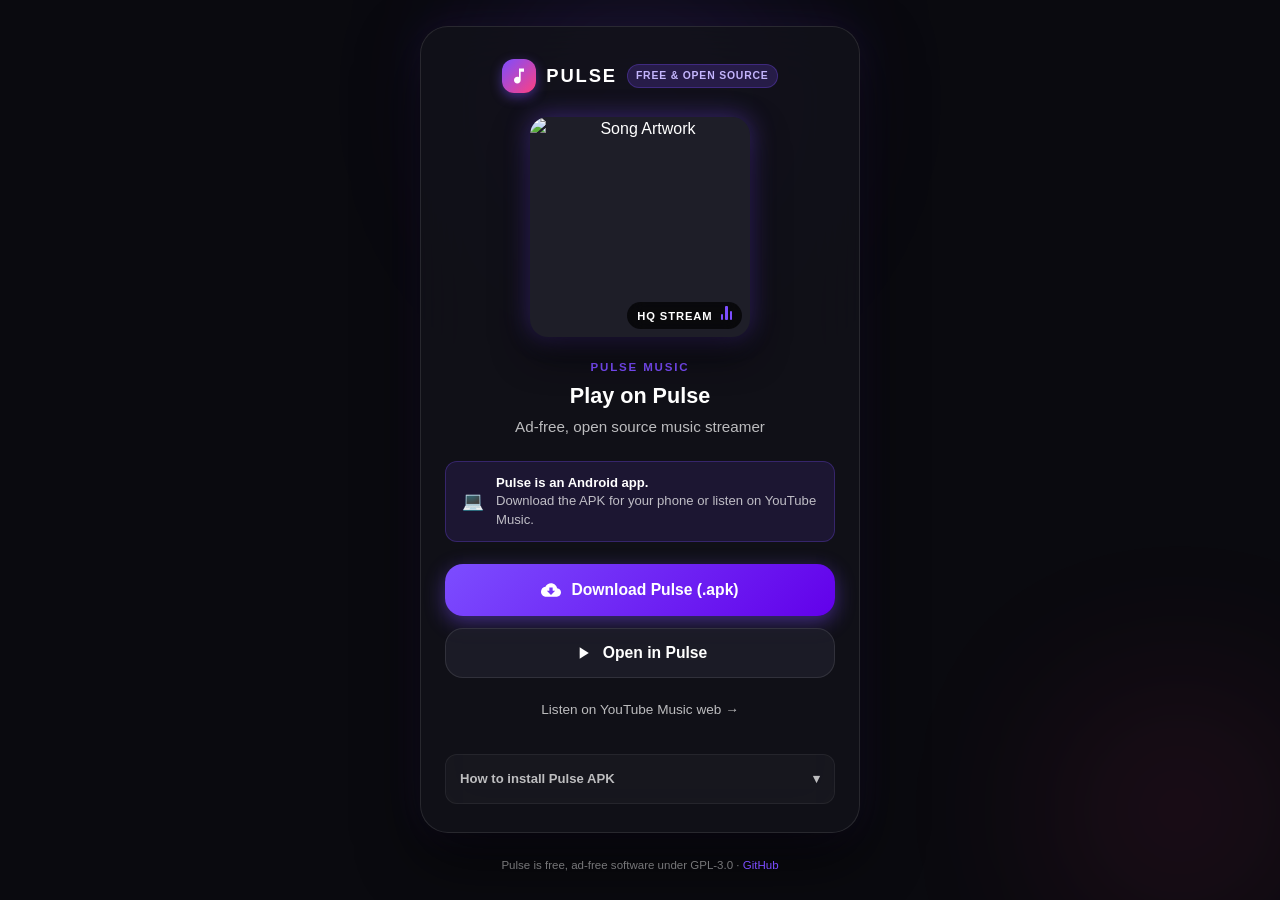
==== docs/index.html @ e2cb512b "feat: add pulse proprietary share links, deep linking, and web landing page" ====
<!DOCTYPE html>
<html lang="en">
<head>
  <meta charset="UTF-8">
  <meta name="viewport" content="width=device-width, initial-scale=1.0, maximum-scale=1.0, user-scalable=no">
  <meta name="theme-color" content="#0a0a0f">
  <meta name="description" content="Listen to this song on Pulse — the free, ad-free, open-source music streamer for Android.">
  <title>Pulse Music · Play</title>
  <link rel="stylesheet" href="./style.css">
  <link rel="icon" type="image/png" href="./screenshots/now-playing.png">
</head>
<body>
  <!-- Ambient background glow -->
  <div class="bg-glow-orb orb-primary"></div>
  <div class="bg-glow-orb orb-accent"></div>

  <!-- Main Card -->
  <main class="main-card">
    <!-- Brand Header -->
    <header class="brand-header">
      <div class="brand-icon">
        <svg viewBox="0 0 24 24">
          <path d="M12 3v10.55c-.59-.34-1.27-.55-2-.55-2.21 0-4 1.79-4 4s1.79 4 4 4 4-1.79 4-4V7h4V3h-6z"/>
        </svg>
      </div>
      <span class="brand-title">PULSE</span>
      <span class="brand-badge">Free & Open Source</span>
    </header>

    <!-- Artwork -->
    <div class="artwork-wrapper">
      <img id="artwork" class="artwork-img" src="./screenshots/now-playing.png" alt="Song Artwork">
      <div class="artwork-badge">
        <span>HQ STREAM</span>
        <span class="eq-container">
          <span class="eq-bar"></span>
          <span class="eq-bar"></span>
          <span class="eq-bar"></span>
        </span>
      </div>
    </div>

    <!-- Song Metadata -->
    <div class="song-meta">
      <div id="song-kind" class="song-kind">Song</div>
      <h1 id="song-title" class="song-title">Loading track…</h1>
      <p id="song-artist" class="song-artist">Pulse Music</p>
    </div>

    <!-- Status Banner -->
    <div id="status-banner" class="status-banner">
      <div class="status-spinner"></div>
      <span id="status-icon" class="status-icon-ready" style="display: none;"></span>
      <div id="status-text" class="status-text">
        <strong>Connecting to Pulse…</strong>
        Opening track in your app or preparing download.
      </div>
    </div>

    <!-- Action Buttons -->
    <div class="actions-group">
      <a id="btn-download" class="btn btn-primary" href="https://github.com/Winter-soljer/pulse/releases/latest/download/Pulse.apk">
        <svg width="20" height="20" viewBox="0 0 24 24" fill="currentColor">
          <path d="M19.35 10.04C18.67 6.59 15.64 4 12 4 9.11 4 6.6 5.64 5.35 8.04 2.34 8.36 0 10.91 0 14c0 3.31 2.69 6 6 6h13c2.76 0 5-2.24 5-5 0-2.64-2.05-4.78-4.65-4.96zM17 13l-5 5-5-5h3V9h4v4h3z"/>
        </svg>
        <span>Download Pulse (.apk)</span>
      </a>

      <button id="btn-open" class="btn btn-secondary" type="button">
        <svg width="20" height="20" viewBox="0 0 24 24" fill="currentColor">
          <path d="M8 5v14l11-7z"/>
        </svg>
        <span>Open in Pulse</span>
      </button>

      <a id="btn-web" class="btn btn-tertiary" href="https://music.youtube.com" target="_blank" rel="noopener">
        Listen on YouTube Music web &rarr;
      </a>
    </div>

    <!-- Installation Guide Dropdown -->
    <details class="install-guide">
      <summary>
        <span>How to install Pulse APK</span>
        <span>&#9662;</span>
      </summary>
      <ol class="install-steps">
        <li>Tap <strong>Download Pulse (.apk)</strong> above.</li>
        <li>Once downloaded, open the file from your notifications or browser downloads.</li>
        <li>Tap <strong>Install</strong> (if asked, allow installation from your browser).</li>
        <li>Tap <strong>Open in Pulse</strong> to play this song instantly!</li>
      </ol>
    </details>
  </main>

  <!-- Footer -->
  <footer class="footer-text">
    <p>Pulse is free, ad-free software under GPL-3.0 · <a href="https://github.com/Winter-soljer/pulse" target="_blank" rel="noopener">GitHub</a></p>
  </footer>

  <script src="./app.js"></script>
</body>
</html>
---- docs/style.css ----
/* ==========================================================================
   Pulse Music - Proprietary Share & Landing Page Styles
   Theme: Midnight Obsidian Glassmorphism with Neon Violet/Magenta Accents
   ========================================================================== */

:root {
  --bg-main: #0a0a0f;
  --bg-card: rgba(18, 18, 26, 0.78);
  --bg-card-border: rgba(255, 255, 255, 0.1);
  --bg-elevated: rgba(30, 30, 42, 0.85);
  
  --primary: #7c4dff;
  --primary-hover: #966aff;
  --primary-glow: rgba(124, 77, 255, 0.45);
  --accent: #ff4081;
  --accent-glow: rgba(255, 64, 129, 0.35);
  
  --text-main: #ffffff;
  --text-secondary: rgba(255, 255, 255, 0.72);
  --text-muted: rgba(255, 255, 255, 0.45);
  
  --radius-lg: 28px;
  --radius-md: 18px;
  --radius-sm: 12px;
  --radius-full: 9999px;
  
  --shadow-lg: 0 24px 60px rgba(0, 0, 0, 0.65), 0 0 40px rgba(124, 77, 255, 0.12);
  --shadow-art: 0 16px 36px rgba(0, 0, 0, 0.55), 0 0 24px var(--primary-glow);
  
  --font-sans: -apple-system, BlinkMacSystemFont, "Segoe UI", Roboto, Helvetica, Arial, sans-serif;
}

* {
  box-sizing: border-box;
  margin: 0;
  padding: 0;
  -webkit-tap-highlight-color: transparent;
}

body {
  font-family: var(--font-sans);
  background-color: var(--bg-main);
  color: var(--text-main);
  min-height: 100vh;
  display: flex;
  flex-direction: column;
  align-items: center;
  justify-content: center;
  padding: 24px 16px;
  position: relative;
  overflow-x: hidden;
  line-height: 1.5;
}

/* Dynamic background glow orbs */
.bg-glow-orb {
  position: fixed;
  border-radius: 50%;
  filter: blur(100px);
  z-index: 0;
  pointer-events: none;
  opacity: 0.6;
  animation: floatOrb 12s ease-in-out infinite alternate;
}

.orb-primary {
  width: 360px;
  height: 360px;
  top: -80px;
  left: 50%;
  transform: translateX(-50%);
  background: radial-gradient(circle, var(--primary-glow) 0%, transparent 70%);
}

.orb-accent {
  width: 300px;
  height: 300px;
  bottom: -60px;
  right: -50px;
  background: radial-gradient(circle, var(--accent-glow) 0%, transparent 70%);
  animation-duration: 15s;
}

@keyframes floatOrb {
  0% { transform: translateY(0) scale(1); }
  50% { transform: translateY(20px) scale(1.08); }
  100% { transform: translateY(-15px) scale(0.95); }
}

/* Main Container Card */
.main-card {
  position: relative;
  z-index: 1;
  width: 100%;
  max-width: 440px;
  background: var(--bg-card);
  backdrop-filter: blur(28px);
  -webkit-backdrop-filter: blur(28px);
  border: 1px solid var(--bg-card-border);
  border-radius: var(--radius-lg);
  box-shadow: var(--shadow-lg);
  padding: 32px 24px 28px;
  display: flex;
  flex-direction: column;
  align-items: center;
  text-align: center;
  transition: transform 0.3s ease;
}

/* App Header / Brand */
.brand-header {
  display: flex;
  align-items: center;
  gap: 10px;
  margin-bottom: 24px;
}

.brand-icon {
  width: 34px;
  height: 34px;
  border-radius: var(--radius-sm);
  background: linear-gradient(135deg, var(--primary), var(--accent));
  display: flex;
  align-items: center;
  justify-content: center;
  box-shadow: 0 4px 12px var(--primary-glow);
}

.brand-icon svg {
  width: 20px;
  height: 20px;
  fill: #fff;
}

.brand-title {
  font-size: 1.15rem;
  font-weight: 800;
  letter-spacing: 0.1em;
  color: #fff;
}

.brand-badge {
  font-size: 0.65rem;
  font-weight: 700;
  text-transform: uppercase;
  letter-spacing: 0.08em;
  padding: 3px 8px;
  border-radius: var(--radius-full);
  background: rgba(124, 77, 255, 0.2);
  color: #c4b5fd;
  border: 1px solid rgba(124, 77, 255, 0.3);
}

/* Artwork & Track Preview */
.artwork-wrapper {
  position: relative;
  width: 220px;
  height: 220px;
  margin-bottom: 22px;
}

.artwork-img {
  width: 100%;
  height: 100%;
  object-fit: cover;
  border-radius: var(--radius-md);
  box-shadow: var(--shadow-art);
  background: #1e1e28;
  display: block;
  transition: transform 0.3s ease;
}

.artwork-badge {
  position: absolute;
  bottom: 8px;
  right: 8px;
  background: rgba(0, 0, 0, 0.7);
  backdrop-filter: blur(8px);
  padding: 4px 10px;
  border-radius: var(--radius-full);
  font-size: 0.7rem;
  font-weight: 700;
  letter-spacing: 0.08em;
  color: #fff;
}

/* Song Meta Information */
.song-meta {
  width: 100%;
  margin-bottom: 22px;
}

.song-kind {
  font-size: 0.72rem;
  font-weight: 700;
  text-transform: uppercase;
  letter-spacing: 0.16em;
  color: var(--primary);
  margin-bottom: 6px;
}

.song-title {
  font-size: 1.35rem;
  font-weight: 800;
  line-height: 1.3;
  margin-bottom: 6px;
  color: #fff;
  overflow: hidden;
  text-overflow: ellipsis;
  display: -webkit-box;
  -webkit-line-clamp: 2;
  -webkit-box-orient: vertical;
}

.song-artist {
  font-size: 0.95rem;
  font-weight: 500;
  color: var(--text-secondary);
  overflow: hidden;
  text-overflow: ellipsis;
  white-space: nowrap;
}

/* Status Banner / Auto-prompt notification */
.status-banner {
  width: 100%;
  background: rgba(124, 77, 255, 0.12);
  border: 1px solid rgba(124, 77, 255, 0.28);
  border-radius: var(--radius-sm);
  padding: 12px 16px;
  margin-bottom: 22px;
  display: flex;
  align-items: center;
  gap: 12px;
  text-align: left;
}

.status-spinner {
  width: 20px;
  height: 20px;
  border: 2px solid rgba(124, 77, 255, 0.3);
  border-top-color: var(--primary);
  border-radius: 50%;
  animation: spin 0.8s linear infinite;
  flex-shrink: 0;
}

@keyframes spin {
  to { transform: rotate(360deg); }
}

.status-icon-ready {
  font-size: 1.1rem;
  flex-shrink: 0;
}

.status-text {
  font-size: 0.82rem;
  color: var(--text-secondary);
  line-height: 1.4;
}

.status-text strong {
  color: #fff;
  display: block;
}

/* Action Buttons */
.actions-group {
  width: 100%;
  display: flex;
  flex-direction: column;
  gap: 12px;
  margin-bottom: 20px;
}

.btn {
  width: 100%;
  padding: 14px 20px;
  border-radius: var(--radius-md);
  font-size: 0.98rem;
  font-weight: 700;
  text-decoration: none;
  cursor: pointer;
  display: flex;
  align-items: center;
  justify-content: center;
  gap: 10px;
  transition: all 0.22s cubic-bezier(0.4, 0, 0.2, 1);
  border: none;
  outline: none;
}

.btn-primary {
  background: linear-gradient(135deg, var(--primary) 0%, #6200ea 100%);
  color: #fff;
  box-shadow: 0 6px 20px var(--primary-glow);
}

.btn-primary:hover, .btn-primary:active {
  transform: translateY(-2px);
  box-shadow: 0 10px 28px var(--primary-glow);
  background: linear-gradient(135deg, var(--primary-hover) 0%, #7c4dff 100%);
}

.btn-secondary {
  background: var(--bg-elevated);
  color: #fff;
  border: 1px solid var(--bg-card-border);
}

.btn-secondary:hover, .btn-secondary:active {
  background: rgba(45, 45, 60, 0.95);
  border-color: rgba(255, 255, 255, 0.2);
  transform: translateY(-1px);
}

.btn-tertiary {
  background: transparent;
  color: var(--text-secondary);
  padding: 10px;
  font-size: 0.85rem;
  font-weight: 500;
}

.btn-tertiary:hover {
  color: #fff;
  text-decoration: underline;
}

/* Installation Guide Expandable */
.install-guide {
  width: 100%;
  background: rgba(255, 255, 255, 0.03);
  border: 1px solid rgba(255, 255, 255, 0.06);
  border-radius: var(--radius-sm);
  padding: 14px;
  margin-top: 4px;
  text-align: left;
}

.install-guide summary {
  cursor: pointer;
  font-size: 0.82rem;
  font-weight: 600;
  color: var(--text-secondary);
  display: flex;
  align-items: center;
  justify-content: space-between;
  list-style: none;
}

.install-guide summary::-webkit-details-marker {
  display: none;
}

.install-steps {
  margin-top: 10px;
  padding-left: 18px;
  font-size: 0.78rem;
  color: var(--text-muted);
  line-height: 1.6;
}

.install-steps li {
  margin-bottom: 4px;
}

.install-steps strong {
  color: var(--text-secondary);
}

/* Footer / Disclaimer */
.footer-text {
  margin-top: 24px;
  font-size: 0.72rem;
  color: var(--text-muted);
  text-align: center;
  z-index: 1;
}

.footer-text a {
  color: var(--primary);
  text-decoration: none;
}

.footer-text a:hover {
  text-decoration: underline;
}

/* Equalizer Bars Animation */
.eq-container {
  display: inline-flex;
  align-items: flex-end;
  gap: 2px;
  height: 14px;
  margin-left: 4px;
}

.eq-bar {
  width: 2.5px;
  background-color: var(--primary);
  border-radius: 1px;
  animation: eqBounce 1s ease-in-out infinite alternate;
}

.eq-bar:nth-child(1) { height: 6px; animation-delay: 0.1s; }
.eq-bar:nth-child(2) { height: 14px; animation-delay: 0.3s; }
.eq-bar:nth-child(3) { height: 9px; animation-delay: 0.2s; }

@keyframes eqBounce {
  0% { transform: scaleY(0.4); }
  100% { transform: scaleY(1); }
}
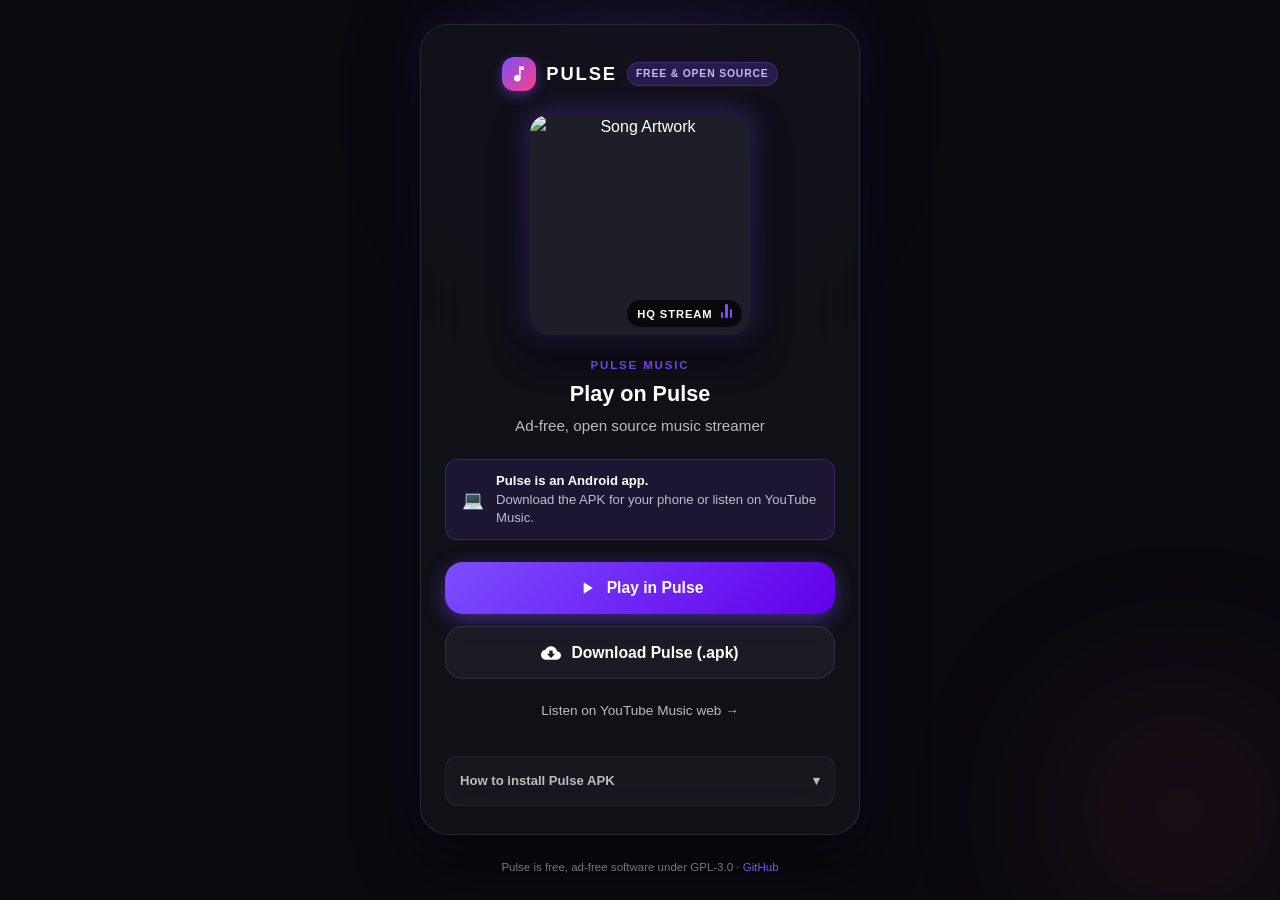
==== commit 388b290d: "fix: make Play in Pulse direct primary action and remove forced redirect timer" ====
--- a/docs/index.html
+++ b/docs/index.html
@@ -59,19 +59,19 @@
 
     <!-- Action Buttons -->
     <div class="actions-group">
-      <a id="btn-download" class="btn btn-primary" href="https://github.com/Winter-soljer/pulse/releases/latest/download/Pulse.apk">
+      <a id="btn-open" class="btn btn-primary" href="#">
+        <svg width="20" height="20" viewBox="0 0 24 24" fill="currentColor">
+          <path d="M8 5v14l11-7z"/>
+        </svg>
+        <span>Play in Pulse</span>
+      </a>
+
+      <a id="btn-download" class="btn btn-secondary" href="https://github.com/Winter-soljer/pulse/releases/latest/download/Pulse.apk">
         <svg width="20" height="20" viewBox="0 0 24 24" fill="currentColor">
           <path d="M19.35 10.04C18.67 6.59 15.64 4 12 4 9.11 4 6.6 5.64 5.35 8.04 2.34 8.36 0 10.91 0 14c0 3.31 2.69 6 6 6h13c2.76 0 5-2.24 5-5 0-2.64-2.05-4.78-4.65-4.96zM17 13l-5 5-5-5h3V9h4v4h3z"/>
         </svg>
         <span>Download Pulse (.apk)</span>
       </a>
-
-      <button id="btn-open" class="btn btn-secondary" type="button">
-        <svg width="20" height="20" viewBox="0 0 24 24" fill="currentColor">
-          <path d="M8 5v14l11-7z"/>
-        </svg>
-        <span>Open in Pulse</span>
-      </button>
 
       <a id="btn-web" class="btn btn-tertiary" href="https://music.youtube.com" target="_blank" rel="noopener">
         Listen on YouTube Music web &rarr;
